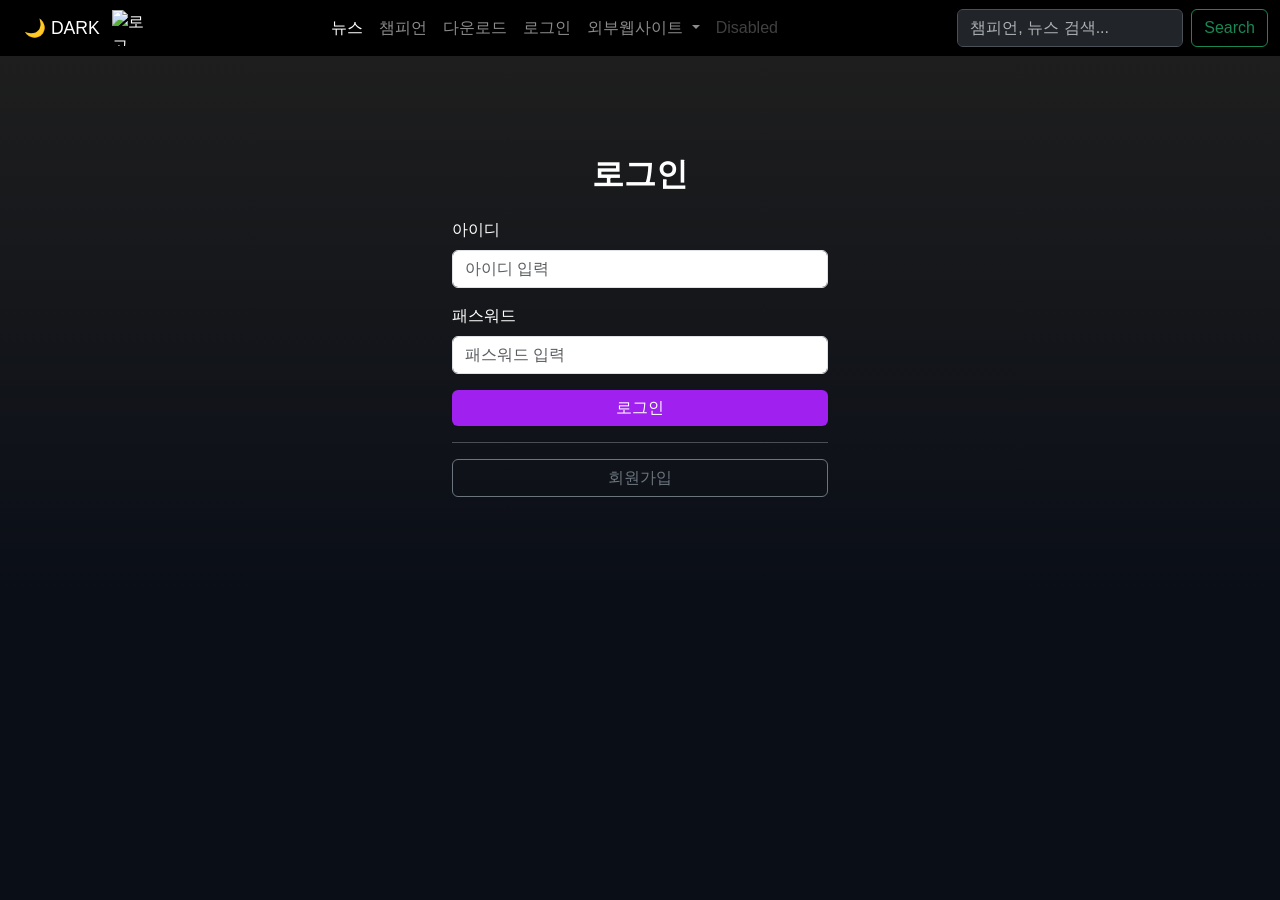
==== src/main/resources/META-INF/resources/login/login.html @ 413b8e9c "12주차 실습" ====
<!DOCTYPE html>
<html lang="ko">

<head>
  <meta charset="UTF-8">
  <meta name="viewport" content="width=device-width, initial-scale=1.0">
  <title>League of Legends - 메인 페이지</title>
  <!-- Bootstrap 5 CDN -->
  <link href="https://cdn.jsdelivr.net/npm/bootstrap@5.3.0/dist/css/bootstrap.min.css" rel="stylesheet">
  <script src="../js/bootstrap.bundle.min.js"></script>
  <script src="../js/test.js"></script>
  <script src="../js/test2.js"></script>


  <link rel="stylesheet" href="../css/main.css">
  <script>
    window.onload = function () {
      alert("메인 페이지 로딩 완료")
    }
  </script>

  <script>
    window.onload = function () {
      alert("메인 페이지 로딩 완료");
    }
  </script>


  <!-- 커스텀 스타일 (LOL 테마 + 챔피언 호버 효과) -->
  <style>
    body {
      background-color: #0a0e17;
      color: #fff;
      font-family: 'Arial', sans-serif;
    }

    .navbar {
      background-color: #000;
    }

    .hero {
      background: linear-gradient(to bottom, #1e1e1e, #0a0e17);
      min-height: 60vh;
    }

    .accent-purple {
      color: #a020f0;
    }

    .accent-red {
      color: #ff0000;
    }

    .card {
      background-color: #1e1e1e;
      border: none;
      transition: transform 0.3s, box-shadow 0.3s;
    }

    .card:hover {
      transform: scale(1.05);
      box-shadow: 0 10px 20px rgba(160, 32, 240, 0.5);
    }

    .card-img-top {
      height: 200px;
      object-fit: cover;
      border-radius: 10px 10px 0 0;
    }

    .btn-primary {
      background-color: #a020f0;
      border: none;
    }

    .btn-primary:hover {
      background-color: #800080;
    }
  </style>
</head>

<body>





  <nav class="navbar navbar-expand-lg" data-bs-theme="dark">
    <div class="container-fluid">
      <button class="btn border-0" id="themeToggleBtn" onclick="toggleTheme()">🌙 DARK</button>
      <img src="../image/logo1.jpeg" alt="로고" width="40" height="36" />
      <button class="navbar-toggler" type="button" data-bs-toggle="collapse" data-bs-target="#navbarSupportedContent"
        aria-controls="navbarSupportedContent" aria-expanded="false" aria-label="Toggle navigation">
        <span class="navbar-toggler-icon"></span>
      </button>

      <button class="navbar-toggler" type="button" data-bs-toggle="collapse" data-bs-target="#navbarSupportedContent"
        aria-controls="navbarSupportedContent" aria-expanded="false" aria-label="Toggle navigation">
        <span class="navbar-toggler-icon"></span>
      </button>
      <div class="collapse navbar-collapse justify-content-center" id="navbarSupportedContent">
        <ul class="navbar-nav mx-auto mb-2 mb-lg-0">
          <li class="nav-item">
            <a class="nav-link active" aria-current="page" href="#">뉴스</a>
          </li>
          <li class="nav-item">
            <a class="nav-link" href="#">챔피언</a>
          </li>
          <li class="nav-item">
            <a class="nav-link" href="main_page_sub/download.html">다운로드</a>
          </li>
          <li class="nav-item">
            <a class="nav-link" href="/login">로그인</a>
          </li>
          <li class="nav-item dropdown">
            <a class="nav-link dropdown-toggle" href="#" role="button" data-bs-toggle="dropdown" aria-expanded="false">
              외부웹사이트
            </a>
            <ul class="dropdown-menu">
              <li><a class="dropdown-item" href="https://op.gg/ko" target="_blank">롤전적</a></li>
              <li>
                <hr class="dropdown-divider">
              </li>
              <li><a class="dropdown-item" href="#">불법사이트</a></li>
              <li>
                <hr class="dropdown-divider">
              </li>
              <li><a class="dropdown-item" href="#">외부웹</a></li>
            </ul>
          </li>
          <li class="nav-item">
            <a class="nav-link disabled" aria-disabled="true">Disabled</a>
          </li>
        </ul>

        <form class="d-flex" id="searchForm">
          <input class="form-control me-2" type="search" placeholder="챔피언, 뉴스 검색..." aria-label="Search"
            id="searchInput">
          <button class="btn btn-outline-success" type="submit">Search</button>
        </form>
      </div>
    </div>

  </nav>

  <!-- 네비바 → index.html과 동일하게 복사-->
  <section class="hero d-flex align-items-center
        justify-content-center text-center py-5">
    <div class="container" style="max-width: 400px;">
      <h2 class="fw-bold mb-4">로그인</h2>
      <form method="POST" action="/login_check">
        <div class="mb-3 text-start">
          <label class="form-label">아이디</label>
          <input type="text" class="form-control" name="username" placeholder="아이디 입력" required>
        </div>
        <div class="mb-3 text-start">
          <label class="form-label">패스워드</label>
          <input type="password" class="form-control" name="password" placeholder="패스워드 입력" required>
        </div>
        <button type="submit" class="btn btn-primary w-100">로그인</button>

        <hr>
        <a href="/register" class="btn btn-outline-secondary w-100">
          회원가입
        </a>

      </form>
    </div>
  </section>

  <!---검색 결과---->
  <script src="../js/search.js"></script>
  <script src="../js/toggle.js"></script>
</body>

</html>
---- src/main/resources/META-INF/resources/css/main.css ----
/* ── 기본 레이아웃 ──────────────────────────────────────────── */
body { background-color: #0a0e17; color: #fff; font-family: 'Arial', sans-serif; }
.navbar { background-color: #000; }
.hero { background: linear-gradient(to bottom, #1e1e1e, #0a0e17); min-height: 60vh; }

/* ── 강조 색상 ──────────────────────────────────────────────── */
.accent-purple { color: #a020f0; }
.accent-red { color: #ff0000; }

/* ── 카드 ────────────────────────────────────────────────────── */
.card { background-color: #1e1e1e; border: none; transition: transform 0.3s, box-shadow 0.3s; }
.card:hover { transform: scale(1.05); box-shadow: 0 10px 20px rgba(160, 32, 240, 0.5); }
.card-img-top { height: 200px; object-fit: cover; border-radius: 10px 10px 0 0; }

/* ── 버튼 ────────────────────────────────────────────────────── */
.btn-primary { background-color: #a020f0; border: none; }
.btn-primary:hover { background-color: #800080; }

/* ── 검색 결과 페이지 ────────────────────────────────────────── */
#searchResults { display: none; }

.search-keyword-header {
    background: #0a0a0a;
    background-image: radial-gradient(ellipse at center, #1a1a1a 0%, #000 70%);
    min-height: 180px;
    display: flex;
    align-items: center;
    justify-content: center;
    border-bottom: 2px solid #c8a96e;
}
.search-keyword-header h1 {
    font-size: 2.8rem;
    font-weight: 700;
    color: #fff;
    letter-spacing: 0.05em;
}

.search-body { background-color: #f0ede8; min-height: 500px; }
.search-sidebar { border-right: 1px solid #ddd; }

.search-category-item {
    padding: 14px 20px;
    cursor: pointer;
    color: #333;
    font-size: 0.95rem;
    border-left: 3px solid transparent;
    transition: all 0.2s;
}
.search-category-item:hover { background: #e0dcd5; }
.search-category-item.active {
    border-left: 3px solid #c8253a;
    font-weight: 700;
    color: #c8253a;
    background: #e8e4df;
}
.search-category-item .count { color: #999; font-size: 0.85rem; margin-left: 6px; }

.search-content-area { padding: 30px; }

.search-result-card {
    background: #fff;
    border: none;
    border-radius: 6px;
    margin-bottom: 16px;
    transition: box-shadow 0.2s;
}
.search-result-card:hover { box-shadow: 0 4px 15px rgba(0,0,0,0.15); }
.search-result-card img { width: 110px; height: 80px; object-fit: cover; border-radius: 6px 0 0 6px; }

.no-result { text-align: center; padding: 80px 20px; color: #666; }
.no-result h4 { color: #333; }

/* ── [추가] 테마 토글 버튼 (폰트 크기, 색상 등 ) ──────────────── */
#themeToggleBtn { font-size: 1.1rem; color: #fff; }
body.light-mode #themeToggleBtn { color: #212529; }
/* ── [추가] 라이트 모드 (다양한 색상 정보 ─────────────────────── */
body.light-mode { background-color: #f8f9fa; color: #212529; }
body.light-mode .navbar { background-color: #e9ecef !important; }
body.light-mode .navbar .navbar-brand,
body.light-mode .navbar .nav-link { color: #212529 !important; }
body.light-mode .hero { background: linear-gradient(to bottom, #dce3ea, #f8f9fa); }
body.light-mode .card { background-color: #ffffff; color: #212529; border: 1px solid #dee2e6; }
body.light-mode .card-title { color: #212529; }
body.light-mode .card-text { color: #555; }
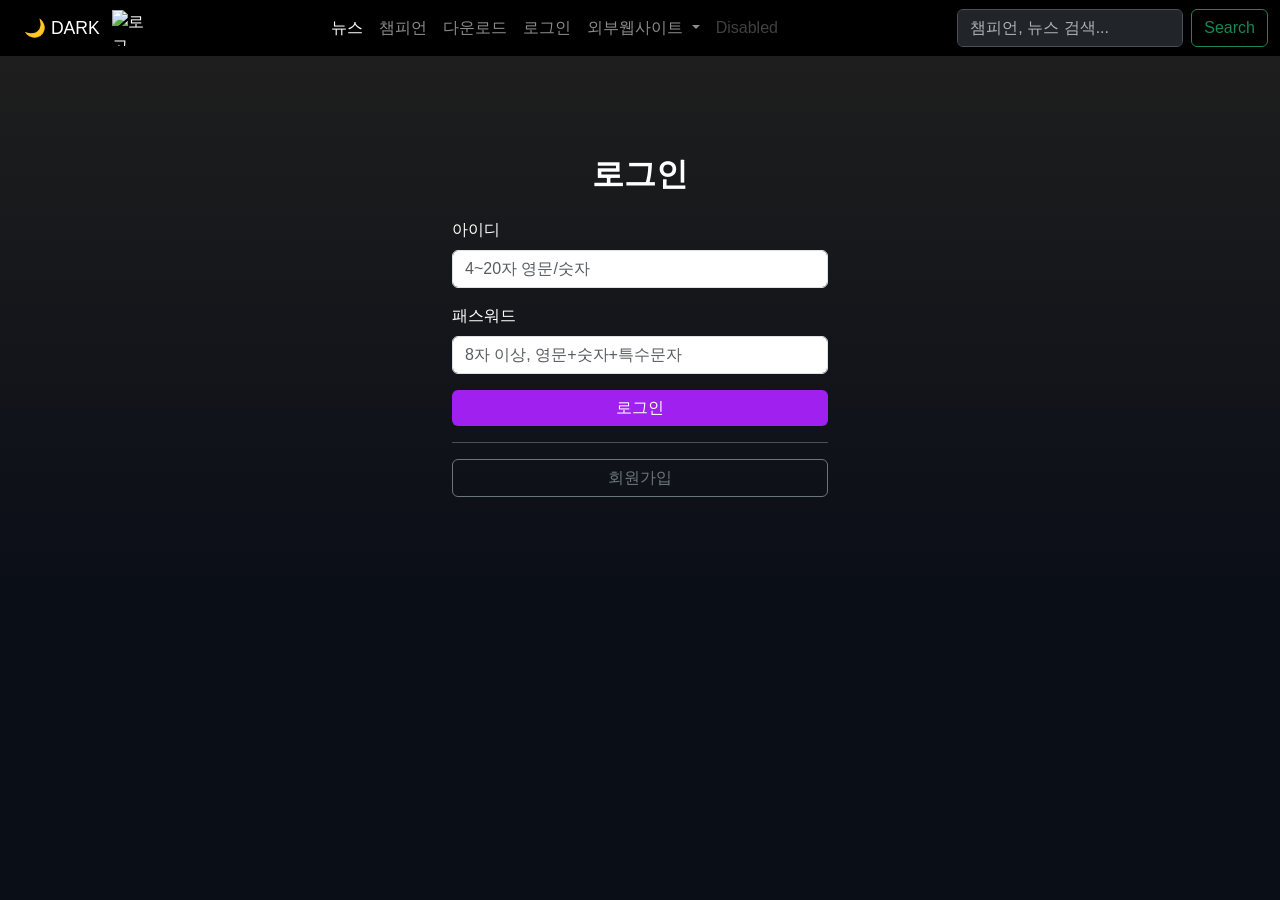
==== commit 486752b5: "12주차 실습" ====
--- a/src/main/resources/META-INF/resources/login/login.html
+++ b/src/main/resources/META-INF/resources/login/login.html
@@ -143,34 +143,37 @@
 
   </nav>
 
-  <!-- 네비바 → index.html과 동일하게 복사-->
+
   <section class="hero d-flex align-items-center
-        justify-content-center text-center py-5">
+justify-content-center text-center py-5">
     <div class="container" style="max-width: 400px;">
       <h2 class="fw-bold mb-4">로그인</h2>
-      <form method="POST" action="/login_check">
+      <form method="POST" action="/login_check" id="loginForm">
         <div class="mb-3 text-start">
           <label class="form-label">아이디</label>
-          <input type="text" class="form-control" name="username" placeholder="아이디 입력" required>
+          <input type="text" class="form-control" id="usernameInput" name="username" placeholder="4~20자 영문/숫자" required>
+          <div class="invalid-feedback" id="usernameMsg"></div>
         </div>
         <div class="mb-3 text-start">
           <label class="form-label">패스워드</label>
-          <input type="password" class="form-control" name="password" placeholder="패스워드 입력" required>
+          <input type="password" class="form-control" id="passwordInput" placeholder="8자 이상, 영문+숫자+특수문자" required>
+          <div class="invalid-feedback" id="passwordMsg"></div>
+          <input type="hidden" id="password" name="password">
         </div>
-        <button type="submit" class="btn btn-primary w-100">로그인</button>
-
+        <button type="button" onclick="validateAndLogin()" class="btn btn-primary w-100">로그인</button>
+        <!-- 신규 추가 -->
         <hr>
         <a href="/register" class="btn btn-outline-secondary w-100">
           회원가입
         </a>
-
       </form>
     </div>
   </section>
 
   <!---검색 결과---->
   <script src="../js/search.js"></script>
-  <script src="../js/toggle.js"></script>
+  <script src="../js/login.js"></script>
+  <script src="../js/input_sha256.js"></script>
 </body>
 
 </html>
